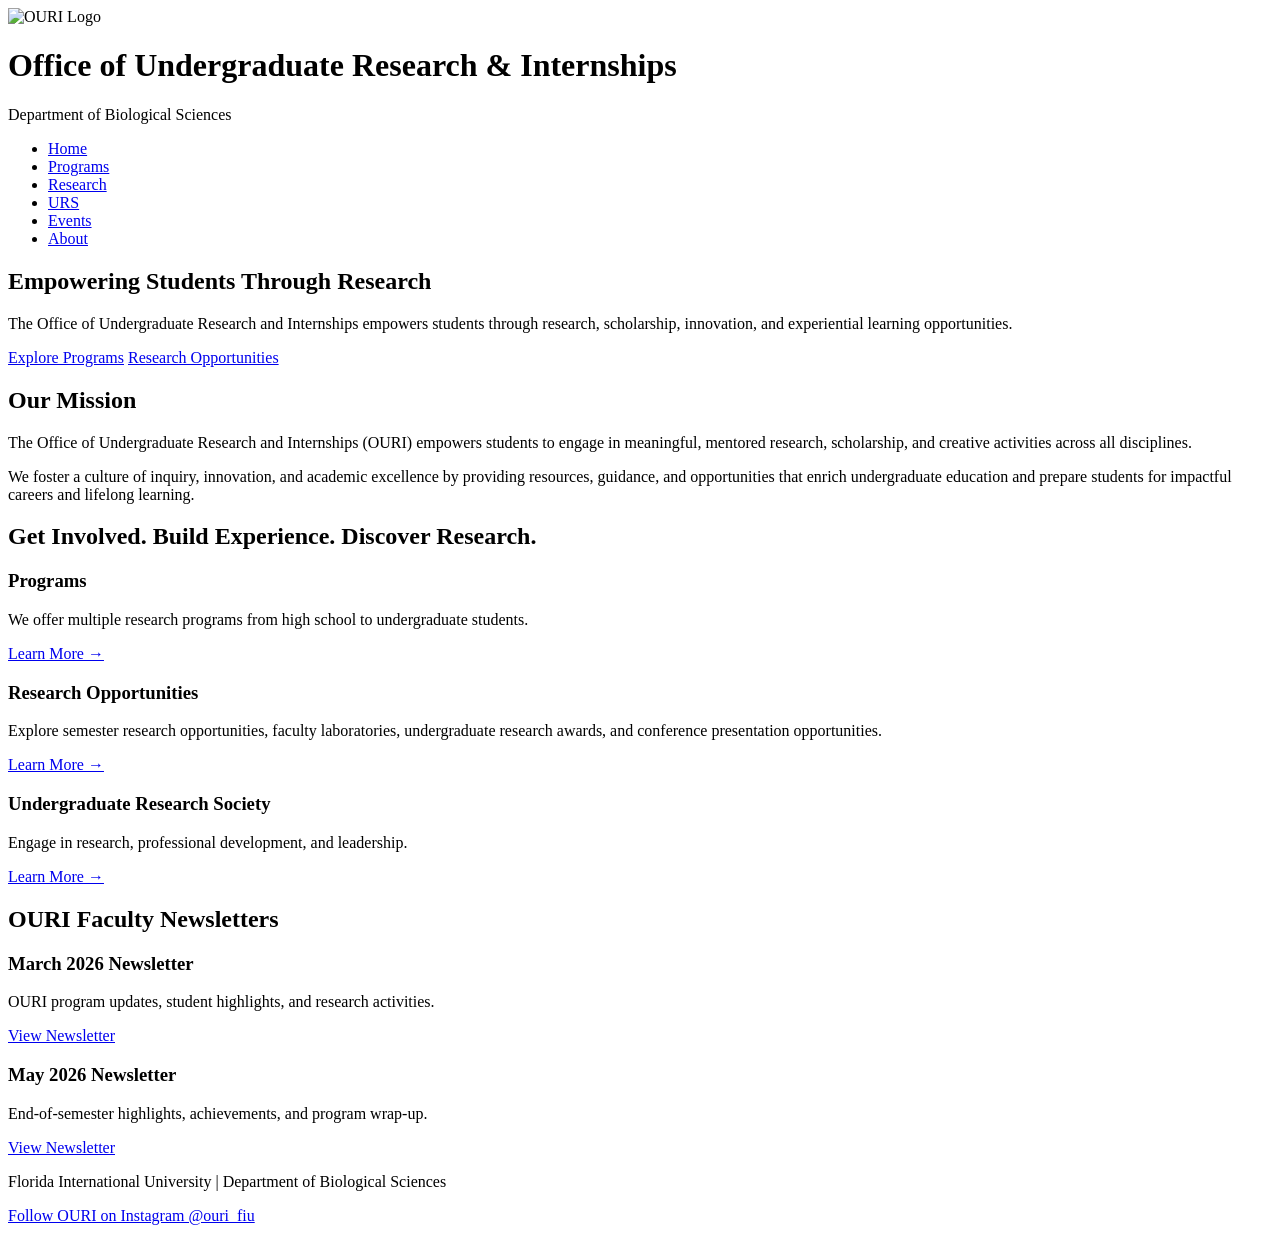
==== index.html @ 1c6829f2 "Add files via upload" ====
<!DOCTYPE html>
<html lang="en">
<head>
    <meta charset="UTF-8">
    <meta name="viewport" content="width=device-width, initial-scale=1.0">
    <title>FIU OURI</title>

    <link rel="stylesheet" href="css/style.css">

    <link href="https://fonts.googleapis.com/css2?family=Montserrat:wght@400;600;700;800&family=Open+Sans:wght@400;600&display=swap" rel="stylesheet">
</head>
<body>

<header>
    <div class="container header-container">

        <div class="logo-section">
            <img src="images/OURI Logo.png" alt="OURI Logo">

            <div>
                <h1>Office of Undergraduate Research & Internships</h1>
                <p>Department of Biological Sciences</p>
            </div>
        </div>

        <nav>
            <ul>
                <li><a href="index.html" class="active">Home</a></li>
                <li><a href="programs.html">Programs</a></li>
                <li><a href="research.html">Research</a></li>
                <li><a href="urs.html">URS</a></li>
                <li><a href="events.html">Events</a></li>
                <li><a href="about.html">About</a></li>
               <!-- <li><a href="contact.html">Contact</a></li> -->
            </ul>
        </nav>

    </div>
</header>

<section class="hero">

    <div class="slides">

        <div class="slide active"></div>
        <div class="slide"></div>
        <div class="slide"></div>
        <div class="slide"></div>

    </div>
</section>

<section class="intro">
    <div class="container">

        <h2>Empowering Students Through Research</h2>

        <p>
            The Office of Undergraduate Research and Internships empowers students
            through research, scholarship, innovation, and experiential learning opportunities.
        </p>

        <div class="intro-buttons">
            <a href="programs.html" class="btn-primary">Explore Programs</a>
            <a href="research.html" class="btn-secondary">Research Opportunities</a>
        </div>

    </div>
</section>

<section class="mission">
    <div class="container">

        <h2>Our Mission</h2>

        <p>
            The Office of Undergraduate Research and Internships (OURI)
            empowers students to engage in meaningful, mentored research,
            scholarship, and creative activities across all disciplines.
        </p>

        <p>
            We foster a culture of inquiry, innovation, and academic excellence
            by providing resources, guidance, and opportunities that enrich
            undergraduate education and prepare students for impactful careers
            and lifelong learning.
        </p>

    </div>
</section>

<section class="features">

    <div class="container">

        <h2>Get Involved. Build Experience. Discover Research.</h2>

        <div class="card-grid">

            <div class="card">
                <h3>Programs</h3>
                <p>
                    We offer multiple research programs from high school
                    to undergraduate students.
                </p>
                <a href="programs.html">Learn More →</a>
            </div>

            <div class="card">
                <h3>Research Opportunities</h3>
                <p>
                    Explore semester research opportunities, faculty laboratories,
                    undergraduate research awards, and conference presentation opportunities.
                </p>
                <a href="research.html">Learn More →</a>
            </div>

            <div class="card">
                <h3>Undergraduate Research Society</h3>
                <p>
                    Engage in research, professional development,
                    and leadership.
                </p>
                <a href="urs.html">Learn More →</a>
            </div>

        </div>

    </div>

</section>

<section id="news-publications" class="news-section">
    <div class="container">
        <h2 class="section-title">OURI Faculty Newsletters</h2>

        <div class="news-grid">

            <div class="news-card">
                <h3>March 2026 Newsletter</h3>
                <p>OURI program updates, student highlights, and research activities.</p>
                <a href="news/spring-2026-march-newsletter.pdf" target="_blank" class="news-button">
                    View Newsletter
                </a>
            </div>

            <div class="news-card">
                <h3>May 2026 Newsletter</h3>
                <p>End-of-semester highlights, achievements, and program wrap-up.</p>
                <a href="news/spring-2026-may-newsletter.pdf" target="_blank" class="news-button">
                    View Newsletter
                </a>
            </div>

        </div>
    </div>
</section>

<footer>
    <div class="container">
        <p>
            Florida International University |
            Department of Biological Sciences
        </p>

        <a
            class="instagram-link"
            href="https://www.instagram.com/ouri_fiu/"
            target="_blank"
            rel="noopener noreferrer"
        >
            Follow OURI on Instagram @ouri_fiu
        </a>
    </div>
</footer>


<script src="js/script.js"></script>

</body>
</html>
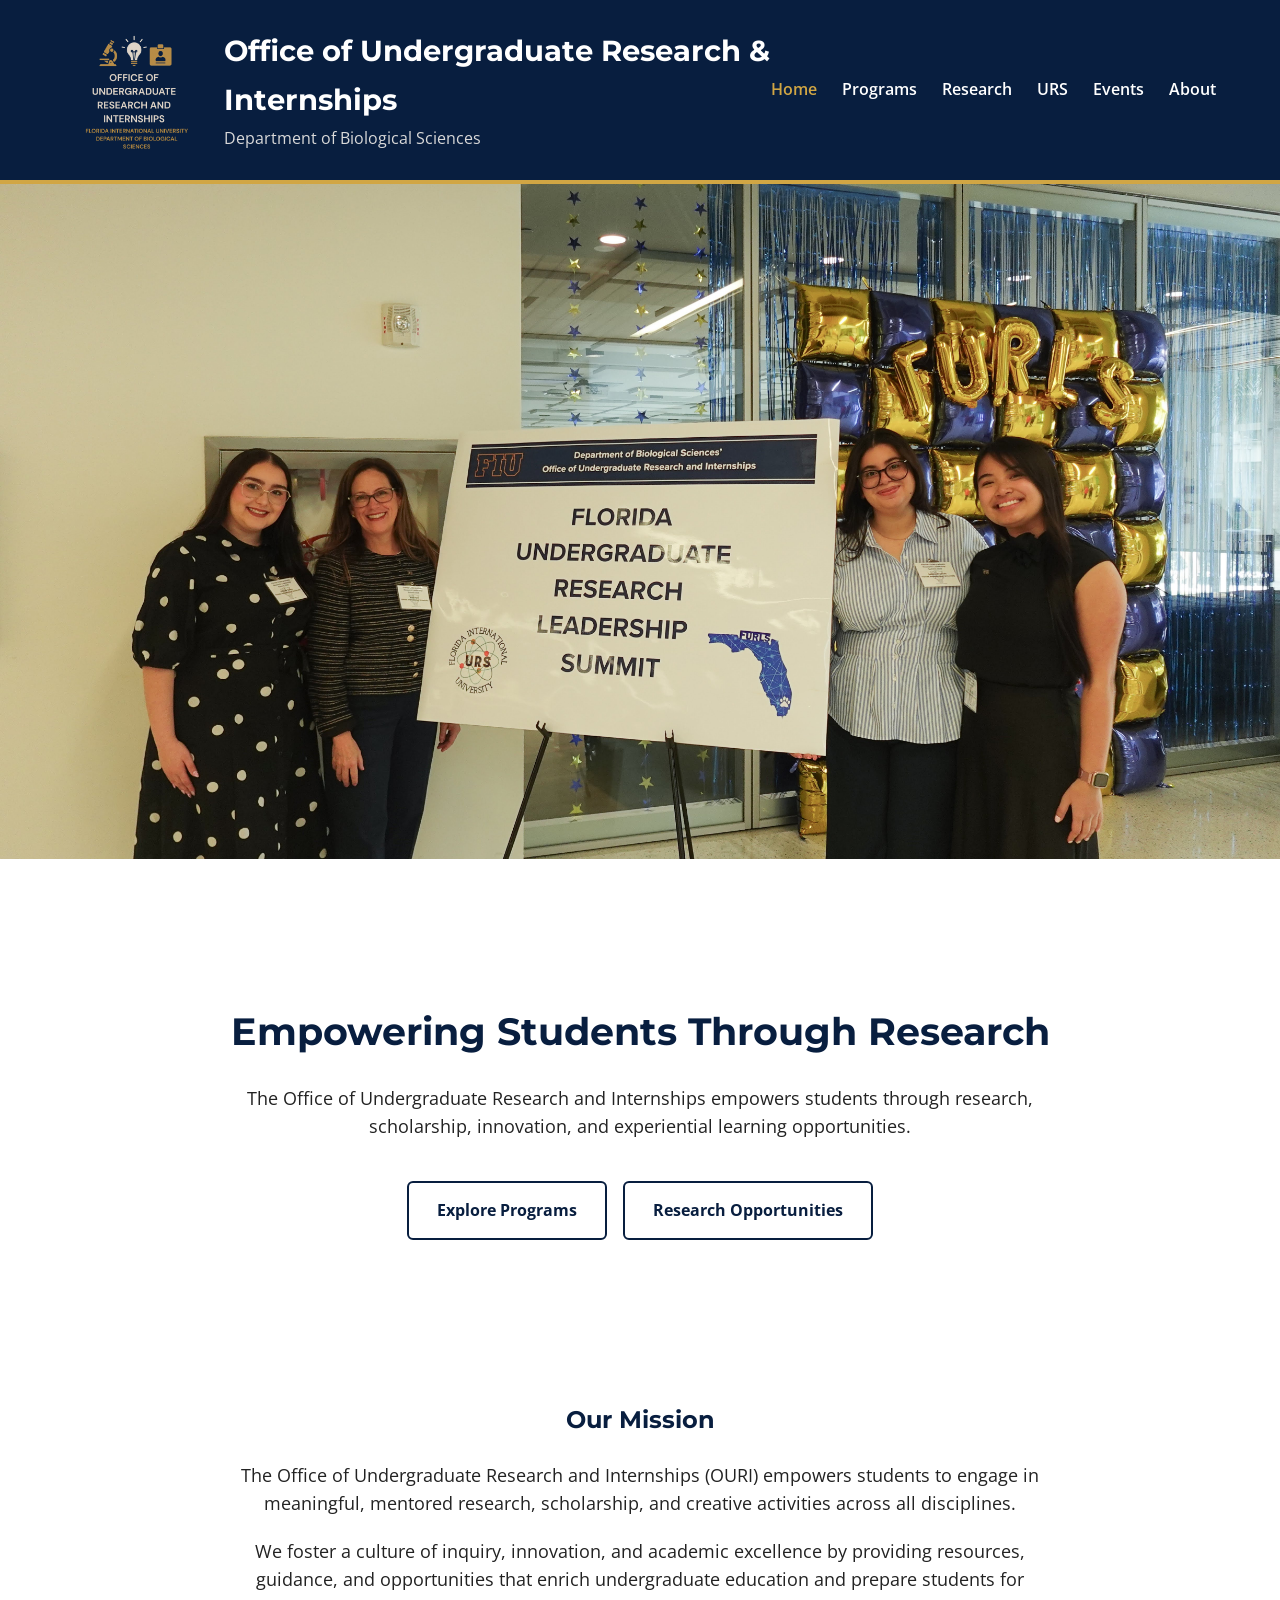
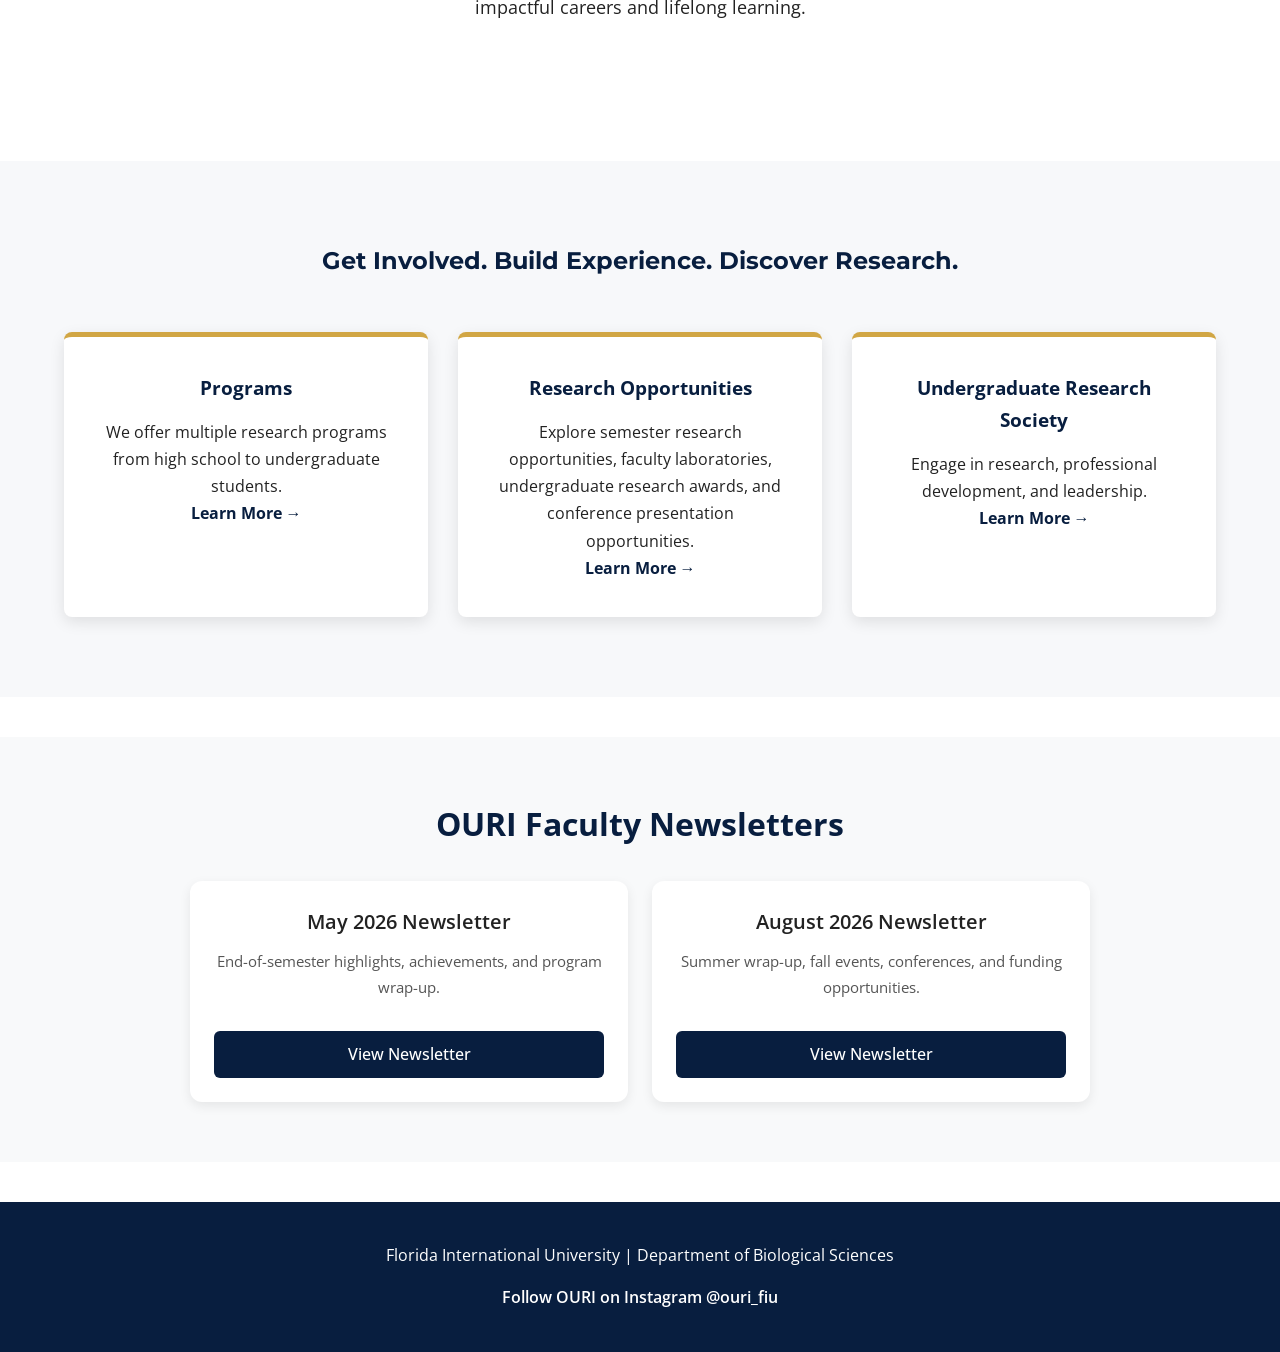
==== commit 008577dc: "Update index.html" ====
--- a/index.html
+++ b/index.html
@@ -137,17 +137,17 @@
         <div class="news-grid">
 
             <div class="news-card">
-                <h3>March 2026 Newsletter</h3>
-                <p>OURI program updates, student highlights, and research activities.</p>
-                <a href="news/spring-2026-march-newsletter.pdf" target="_blank" class="news-button">
+                <h3>May 2026 Newsletter</h3>
+                <p>End-of-semester highlights, achievements, and program wrap-up.</p>
+                <a href="news/spring-2026-may-newsletter.pdf" target="_blank" class="news-button">
                     View Newsletter
                 </a>
             </div>
 
             <div class="news-card">
-                <h3>May 2026 Newsletter</h3>
-                <p>End-of-semester highlights, achievements, and program wrap-up.</p>
-                <a href="news/spring-2026-may-newsletter.pdf" target="_blank" class="news-button">
+                <h3>August 2026 Newsletter</h3>
+                <p>Summer wrap-up, fall events, conferences, and funding opportunities.</p>
+                <a href="news/August 2026 OURI Newsletter.pdf" target="_blank" class="news-button">
                     View Newsletter
                 </a>
             </div>
@@ -178,4 +178,4 @@
 <script src="js/script.js"></script>
 
 </body>
-</html>+</html>
--- a/css/style.css
+++ b/css/style.css
@@ -0,0 +1,942 @@
+:root{
+    --fiu-blue:#081E3F;
+    --fiu-gold:#D1A644;
+    --light:#F7F8FA;
+    --text:#222;
+}
+
+*{
+    margin:0;
+    padding:0;
+    box-sizing:border-box;
+}
+
+body{
+    font-family:'Open Sans',sans-serif;
+    color:var(--text);
+    line-height:1.7;
+
+    margin: 0;
+    padding: 0;
+}
+
+.container{
+    width:90%;
+    max-width:1200px;
+    margin:auto;
+}
+
+header{
+    background:#081E3F;
+    border-bottom:4px solid #D1A644;
+    position:sticky;
+    top:0;
+    z-index:100;
+}
+
+.header-container{
+    display:flex;
+    justify-content:space-between;
+    align-items:center;
+    padding:20px 0;
+}
+
+.logo-section{
+    display:flex;
+    align-items:center;
+    gap:20px;
+}
+
+.logo-section img{
+    width:140px;
+    max-width: 25vw;
+    height: auto;
+}
+
+.logo-section h1{
+    font-family:'Montserrat',sans-serif;
+    color:white;
+    font-size:1.8rem;
+}
+
+.logo-section p{
+    color:#d9d9d9;
+}
+
+nav ul{
+    list-style:none;
+    display:flex;
+    gap:25px;
+}
+
+nav a{
+    text-decoration:none;
+    color:white;
+    text-decoration:none;
+    font-weight:600;
+}
+
+nav a:hover{
+    color:#D1A644;
+}
+
+nav a.active{
+    color: var(--fiu-gold);
+}
+
+.hero{
+    position:relative;
+    height:75vh;
+    overflow:hidden;
+}
+
+.slides{
+    position:absolute;
+
+    top: 0;
+    left: 0;
+
+    width:100%;
+    height:100%;
+}
+
+.slide{
+    position:absolute;
+
+    top: 0;
+    left: 0;
+
+    width:100%;
+    height:100%;
+
+    opacity:0;
+    transition:opacity 1s ease-in-out;
+
+    background-size:cover;
+    background-position:center;
+    background-repeat: no-repeat;
+}
+
+.slide.active{
+    opacity:1;
+}
+
+.slide:nth-child(1){
+    background-image:url('../images/hero1.jpg')
+}
+
+.slide:nth-child(2){
+    background-image:url('../images/hero2.jpg')
+}
+
+.slide:nth-child(3){
+    background-image:url('../images/hero3.JPG')
+}
+
+.slide:nth-child(4){
+    background-image:url('../images/hero4.JPG')
+}
+
+.slide:nth-child(5){
+    background-image:url('../images/hero5.jpg')
+}
+
+.hero-overlay{
+    position:relative;
+    z-index:2;
+
+    width:100%;
+    height:100%;
+
+    display:flex;
+    justify-content:flex-start;
+    align-items:flex-end;
+
+    padding: 70px 60px;
+}
+
+.hero-content{
+    text-align: left;
+    max-width: 520px;
+
+    color: white;
+
+    padding: 18px 22px;
+    border-radius: 6px;
+}
+
+.hero-content h2{
+    font-size:2.2rem;
+    font-family:'Montserrat',sans-serif;
+    margin-bottom:12px;
+    line-height: 1.2;
+}
+
+.hero-content p{
+    font-size:1rem;
+    margin-bottom:20px;
+    line-height: 1.5;
+    opacity: 0.95;
+}
+
+.hero-buttons{
+    display:flex;
+    justify-content:flex-start;
+    gap:12px;
+}
+
+.btn-primary,
+.btn-secondary{
+    background: transparent;
+    color: #081E3F;
+    border: 2px solid #081E3F;
+
+    font-weight: 700;
+    text-decoration: none;
+    padding: 14px 28px;
+    border-radius: 6px;
+    display: inline-block;
+
+    transition: all 0.2s ease;
+    font-family: 'Open Sans', sans-serif;
+}
+
+.btn-primary:hover,
+.btn-secondary:hover{
+    background: #081E3F;
+    color: white;
+    transform: translateY(-2px);
+    box-shadow: 0 6px 15px rgba(0,0,0,0.15);
+}
+
+
+section{
+    padding:80px 0;
+}
+
+.intro{
+    padding: 100px 0 80px;
+    background: white;
+    text-align: center;
+}
+
+.intro h2{
+    font-family: 'Montserrat', sans-serif;
+    font-size: 2.4rem;
+    color: #081E3F;
+    margin-bottom: 20px;
+}
+
+.intro p{
+    max-width: 800px;
+    margin: 0 auto 40px;
+    font-size: 1.1rem;
+    line-height:1.6;
+    color: var(--text);
+}
+
+.intro-buttons{
+    display: flex;
+    justify-content: center;
+    gap: 16px;
+    margin-top: 10px;
+}
+
+.mission{
+    background:white;
+    text-align: center;
+    padding-top: 40px;
+    padding-bottom: 80px;
+}
+
+.mission h2{
+    color:var(--fiu-blue);
+    margin-bottom:20px;
+    font-family:'Montserrat',sans-serif;
+}
+
+.mission p{
+    max-width: 800px;
+    margin: 0 auto 20px;
+    font-size: 1.1rem;
+    line-height: 1.6;
+    color: var(--text);
+}
+
+.features{
+    background:var(--light);
+}
+
+.features h2{
+    text-align:center;
+    margin-bottom:50px;
+    color:var(--fiu-blue);
+    font-family:'Montserrat',sans-serif;
+}
+
+.card-grid{
+    display:grid;
+    grid-template-columns:repeat(3,1fr);
+    gap:30px;
+}
+
+.card{
+    background:white;
+    padding:35px;
+    border-radius:8px;
+    border-top:5px solid #D1A644;
+    box-shadow:0 5px 15px rgba(0,0,0,.1);
+
+    text-align:center;
+}
+
+.card h3{
+    color:var(--fiu-blue);
+    margin-bottom:15px;
+    text-align:center;
+}
+
+.card a{
+    color:var(--fiu-blue);
+    font-weight:700;
+    text-decoration:none;
+}
+
+footer{
+    background:var(--fiu-blue);
+    color:white;
+    text-align:center;
+    padding:40px 0;
+}
+
+.instagram-link{
+    display:inline-block;
+    margin-top:15px;
+
+    color:white;
+    text-decoration:none;
+    font-weight:600;
+
+    transition:all 0.2s ease;
+}
+
+.instagram-link:hover{
+    color:var(--fiu-gold);
+}
+
+.news-section{
+    padding: 60px 20px;
+    background-color: #f8f9fa;
+}
+
+.section-title{
+    text-align: center;
+    font-size: 2rem;
+    margin-bottom: 30px;
+    font-weight: 700;
+}
+
+.news-grid{
+    display: grid;
+    grid-template-columns: repeat(2, 1fr);
+    gap: 24px;
+    max-width: 900px;
+    margin: 0 auto;
+}
+
+.news-card{
+    background: #ffffff;
+    padding: 24px;
+    border-radius: 12px;
+    box-shadow: 0 4px 12px rgba(0,0,0,0.08);
+    display: flex;
+    flex-direction: column;
+    justify-content: space-between;
+    min-height: 200px;
+    text-align: center;
+}
+
+.news-card h3 {
+    font-size: 1.25rem;
+    margin-bottom: 10px;
+    font-weight: 600;
+}
+
+.news-card p {
+    flex-grow: 1;
+    font-size: 0.95rem;
+    color: #555;
+    margin-bottom:15px;
+}
+
+.news-button {
+    display: inline-block;
+    margin-top: 15px;
+    padding: 10px 16px;
+    background-color: #081E3F;
+    color:white;
+    border-radius: 6px;
+    text-decoration: none;
+    font-weight: 500;
+    transition: 0.2s ease;
+}
+
+.news-button:hover {
+    background-color: #081E3F;
+}
+
+.programs{
+    padding:100px 0;
+    background:white;
+}
+
+.programs h2{
+    text-align:center;
+    color:var(--fiu-blue);
+    font-family:'Montserrat', sans-serif;
+    font-size:2.5rem;
+    margin-bottom:50px;
+}
+
+.program-list{
+    max-width:1100px;
+    margin: 50px auto 0;
+}
+
+.program-tile{
+    display:flex;
+    justify-content:space-between;
+    align-items:center;
+
+    width:100%;
+
+    padding:40px;
+
+    margin-bottom:30px;
+
+    background:white;
+
+    border-left:6px solid var(--fiu-gold);
+    border-radius:8px;
+
+    box-shadow:0 5px 15px rgba(0,0,0,.08);
+
+    text-decoration:none;
+    color:inherit;
+
+    transition:all .25s ease;
+
+    min-height: 180px;
+}
+
+.program-tile > div{
+    flex:1;
+}
+
+.program-tile:hover{
+    transform:translateY(-4px);
+
+    box-shadow:0 10px 25px rgba(0,0,0,.12);
+
+    border-left-width:10px;
+}
+
+.program-tile h3{
+    color:var(--fiu-blue);
+    font-family:'Montserrat',sans-serif;
+    margin-bottom:12px;
+    font-size:1.8rem;
+}
+
+.program-tile p{
+    color:#555;
+    line-height:1.7;
+    font-size:1rem;
+    margin:0;
+    max-width:800px;
+}
+
+.program-arrow{
+    font-size:2rem;
+    color:var(--fiu-blue);
+    font-weight:bold;
+    margin-left:40px;
+
+    flex-shrink:0;
+}
+
+.research-hero{
+    background: var(--fiu-blue);
+    color: white;
+    text-align: center;
+    padding: 100px 0;
+}
+
+.research-hero h1,
+.research-hero p{
+    font-family: 'Montserrat', sans-serif;
+    font-size: 3rem;
+    margin-bottom: 15px;
+    color: white;
+}
+
+.research-hero p{
+    max-width: 800px;
+    margin: auto;
+    font-size: 1.1rem;
+}
+
+.research-section{
+    padding: 80px 0;
+    background: #f8f9fb;
+}
+
+.research-block{
+    background: white;
+    padding: 40px;
+    margin-bottom: 40px;
+
+    border-left: 6px solid var(--fiu-gold);
+    border-radius: 8px;
+
+    box-shadow: 0 5px 15px rgba(0,0,0,.08);
+}
+
+.research-block h2{
+    color: var(--fiu-blue);
+    font-family: 'Montserrat', sans-serif;
+    margin-bottom: 20px;
+}
+
+.research-block h3{
+    color: var(--fiu-blue);
+    margin-bottom: 15px;
+}
+
+.research-block p{
+    margin-bottom: 15px;
+    line-height: 1.7;
+}
+
+.research-list{
+    margin: 20px 0 20px 25px;
+}
+
+.research-list li{
+    margin-bottom: 10px;
+}
+
+section{
+    margin-bottom: 40px;
+}
+
+h1, h2{
+    color: #081E3F;
+}
+
+.urs-hero{
+    padding: 20px 0;
+}
+
+.urs-hero .container{
+    text-align: center;
+}
+
+.urs-hero-content{
+    text-align: center;
+}
+
+.urs-logo{
+    width: 140px;
+    height: auto;
+    display: block;
+    margin: 0 auto 15px;
+}
+
+.urs-activities ul,
+.urs-workshops ul{
+    padding-left: 20px;
+}
+
+.urs-join{
+    background: #f5f9ff;
+    padding: 60px 0;
+    text-align: center;
+}
+
+.urs-join .container{
+    max-width: 800px;
+    margin: 0 auto;
+
+    background: #f5f9ff;
+    padding: 40px;
+
+    border-radius: 12px;
+    box-shadow: 0 6px 18px rgba(8, 30, 63, 0.12);
+}
+
+.join-btn{
+    display: inline-block;
+    margin-top: 15px;
+    padding: 12px 28px;
+    background: #081E3F;
+    color: #fff;
+    text-decoration: none;
+    border-radius: 8px;
+    font-weight: 600;
+    transition: 0.3s ease;
+}
+
+.join-btn:hover{
+    background: #D1A644;
+    transform: translateY(-2px);
+}
+
+.urs-hero,
+.urs-about,
+.urs-activities,
+.urs-workshops,
+.urs-flagship,
+.urs-join{
+    padding: 35px 0;
+    margin: 0;
+}
+
+.expo-gallery{
+    display: grid;
+    grid-template-columns: repeat(3, 1fr);
+    gap: 25px;
+    margin-top: 30px;
+}
+
+.expo-gallery img{
+    width: 100%;
+    height: 300px;
+    object-fit: cover;
+
+    border-radius: 12px;
+
+    box-shadow: 0 5px 15px rgba(0,0,0,0.12);
+
+    transition: transform 0.3s ease,
+                box-shadow 0.3s ease;
+}
+
+.expo-gallery img:hover{
+    transform: translateY(-5px);
+    box-shadow: 0 10px 25px rgba(0,0,0,0.15);
+}
+
+.urs-eboard {
+    margin: 60px 0;
+    text-align: center;
+    padding-top: 20px;
+}
+
+.eboard-grid {
+    display: grid;
+    grid-template-columns: repeat(3, 1fr);
+    gap: 30px;
+    margin-top: 30px;
+}
+
+.eboard-card {
+    background: #fff;
+    border-radius: 12px;
+    padding: 20px;
+    box-shadow: 0 4px 12px rgba(0,0,0,0.08);
+    transition: transform 0.3s ease;
+}
+
+.eboard-card:hover {
+    transform: translateY(-5px);
+}
+
+.eboard-card img {
+    width: 180px;
+    height: 180px;
+    object-fit: cover;
+    border-radius: 50%;
+    margin-bottom: 15px;
+}
+
+.eboard-card h3 {
+    margin: 10px 0 5px;
+    color: #081e3f;
+}
+
+.eboard-card p {
+    margin: 0;
+    color: #666;
+}
+
+.urs-spc{
+    padding-top: 20px;
+
+    margin-bottom: 60px;
+    text-align: center;
+}
+
+.urs-spc h2{
+    color: #081E3F;
+    margin-bottom: 10px;
+    font-family: 'Montserrat', sans-serif;
+}
+
+.urs-spc p{
+    max-width: 800px;
+    margin: 0 auto 30px;
+    color: #555;
+}
+
+.urs-events{
+    margin: 60px 0;
+    text-align: center;
+}
+
+.urs-events h2{
+    color: #081E3F;
+    margin-bottom: 10px;
+    font-family: 'Montserrat', sans-serif;
+}
+
+.urs-events p{
+    max-width: 800px;
+    margin: 0 auto 40px;
+    color: #555;
+    line-height: 1.6;
+}
+
+.event-block {
+    padding: 80px 0;
+    border-bottom: 1px solid rgba(8, 30, 63, 0.08);
+    text-align: center;
+}
+
+.event-block .container {
+    max-width: 1200px;
+    text-align: center;
+    margin: 0 auto;
+}
+
+.event-block h2 {
+    font-family: 'Montserrat', sans-serif;
+    color: #081E3F;
+    font-size: 2.5rem;
+
+    text-align: center;
+
+    max-width: 900px;
+    margin: 0 auto 20px;
+}
+
+.event-block p {
+    max-width: 900px;
+    margin: 0 auto 40px;
+
+    color: #555;
+    line-height: 1.8;
+    font-size: 1.1rem;
+
+    text-align: center;
+}
+
+/* HERO */
+.events-hero {
+    background: linear-gradient(135deg, #081E3F 0%, #0b2a52 100%);
+    color: white;
+    text-align: center;
+
+    padding: 60px 20px 40px;
+
+    border-bottom: 4px solid #D1A644;
+}
+
+.events-hero h1 {
+    color: white;
+    font-family: 'Montserrat', sans-serif;
+    font-size: 3rem;
+    margin-bottom: 10px;
+}
+
+.events-hero p {
+    max-width: 750px;
+    margin: 0 auto;
+    font-size: 1.1rem;
+    opacity:0.95;
+}
+
+/* SECTION BACKGROUND */
+.events-section {
+    padding: 60px 0 100px;
+    background: #f8f9fb;
+}
+
+/* IMAGE GRID (MATCHES URS expo-gallery) */
+.event-gallery {
+    display: grid;
+    grid-template-columns: repeat(3, 320px);
+    gap: 25px;
+
+    justify-content: center;
+    max-width: 900px;
+    margin: 30px auto 0;
+}
+
+/* IMAGES */
+.event-gallery img {
+    width: 100%;
+    height: 320px;
+    object-fit: cover;
+
+    border-radius: 14px;
+
+    box-shadow: 0 6px 18px rgba(0,0,0,0.12);
+
+    transition: transform 0.3s ease, box-shadow 0.3s ease;
+
+    border-bottom: 4px solid transparent;
+}
+
+.event-gallery img:hover {
+    transform: translateY(-6px);
+    box-shadow: 0 12px 28px rgba(0,0,0,0.18);
+
+    border-bottom: 4px solid #D1A644;
+}
+
+.about-section {
+    margin-bottom: 25px;
+}
+
+.about-section h2 {
+    margin-bottom: 10px;
+    font-family: 'Montserrat', sans-serif;
+}
+
+.about-section p {
+    margin-bottom: 10px;
+    line-height: 1.5;
+    font-family: 'Open Sans', sans-serif;
+}
+
+
+/* Mission / What We Do Box */
+.mission-box {
+    background: #f5f7fb;
+    padding: 18px;
+    border-left: 5px solid #081F5C;
+    border-radius: 10px;
+}
+
+
+/* Staff Cards */
+.staff-grid {
+    display: grid;
+    grid-template-columns: repeat(auto-fit, minmax(250px, 1fr));
+    gap: 20px;
+    margin-top: 15px;
+}
+
+.staff-card {
+    background: #ffffff;
+    padding: 20px;
+    border-radius: 12px;
+    box-shadow: 0 2px 10px rgba(0,0,0,0.08);
+    text-align: center;
+}
+
+.staff-card img {
+    width: 130px;
+    height: 130px;
+    object-fit: cover;
+    border-radius: 50%;
+    margin-bottom: 10px;
+}
+
+.staff-card h3 {
+    margin-bottom: 5px;
+    font-family: 'Montserrat', sans-serif;
+}
+
+.staff-card p {
+    margin: 5px 0;
+    line-height: 1.4;
+}
+
+
+/* Staff title */
+.staff-card strong {
+    color: #081F5C;
+}
+
+@media(max-width:900px){
+
+    .header-container{
+        flex-direction:column;
+        gap:20px;
+    }
+
+    .card-grid{
+        grid-template-columns:1fr;
+    }
+
+    .hero-content h2{
+        font-size:2.5rem;
+    }
+
+    nav ul{
+        flex-wrap:wrap;
+        justify-content:center;
+    }
+
+    .program-tile{
+        flex-direction:column;
+        align-items:flex-start;
+        gap:20px;
+    }
+
+    .program-arrow{
+        margin-left:0;
+    }
+
+    .research-hero h1{
+        font-size: 2.2rem;
+    }
+
+    .research-block{
+        padding: 25px;
+    }
+
+    .eboard-grid {
+        grid-template-columns: repeat(2, 1fr);
+    }
+
+    .eboard-grid {
+        grid-template-columns: 1fr;
+    }
+
+    .events-grid{
+        grid-template-columns: 1fr;
+    }
+
+    .expo-gallery{
+    grid-template-columns: 1fr;
+    }
+
+    .expo-gallery img{
+    height: 250px;
+    }
+
+    .event-gallery{
+        grid-template-columns: 1fr;
+    }
+
+    .event-gallery img{
+        height: 260px;
+    }
+
+    .event-block h2{
+        font-size: 1.8rem;
+    }
+}
